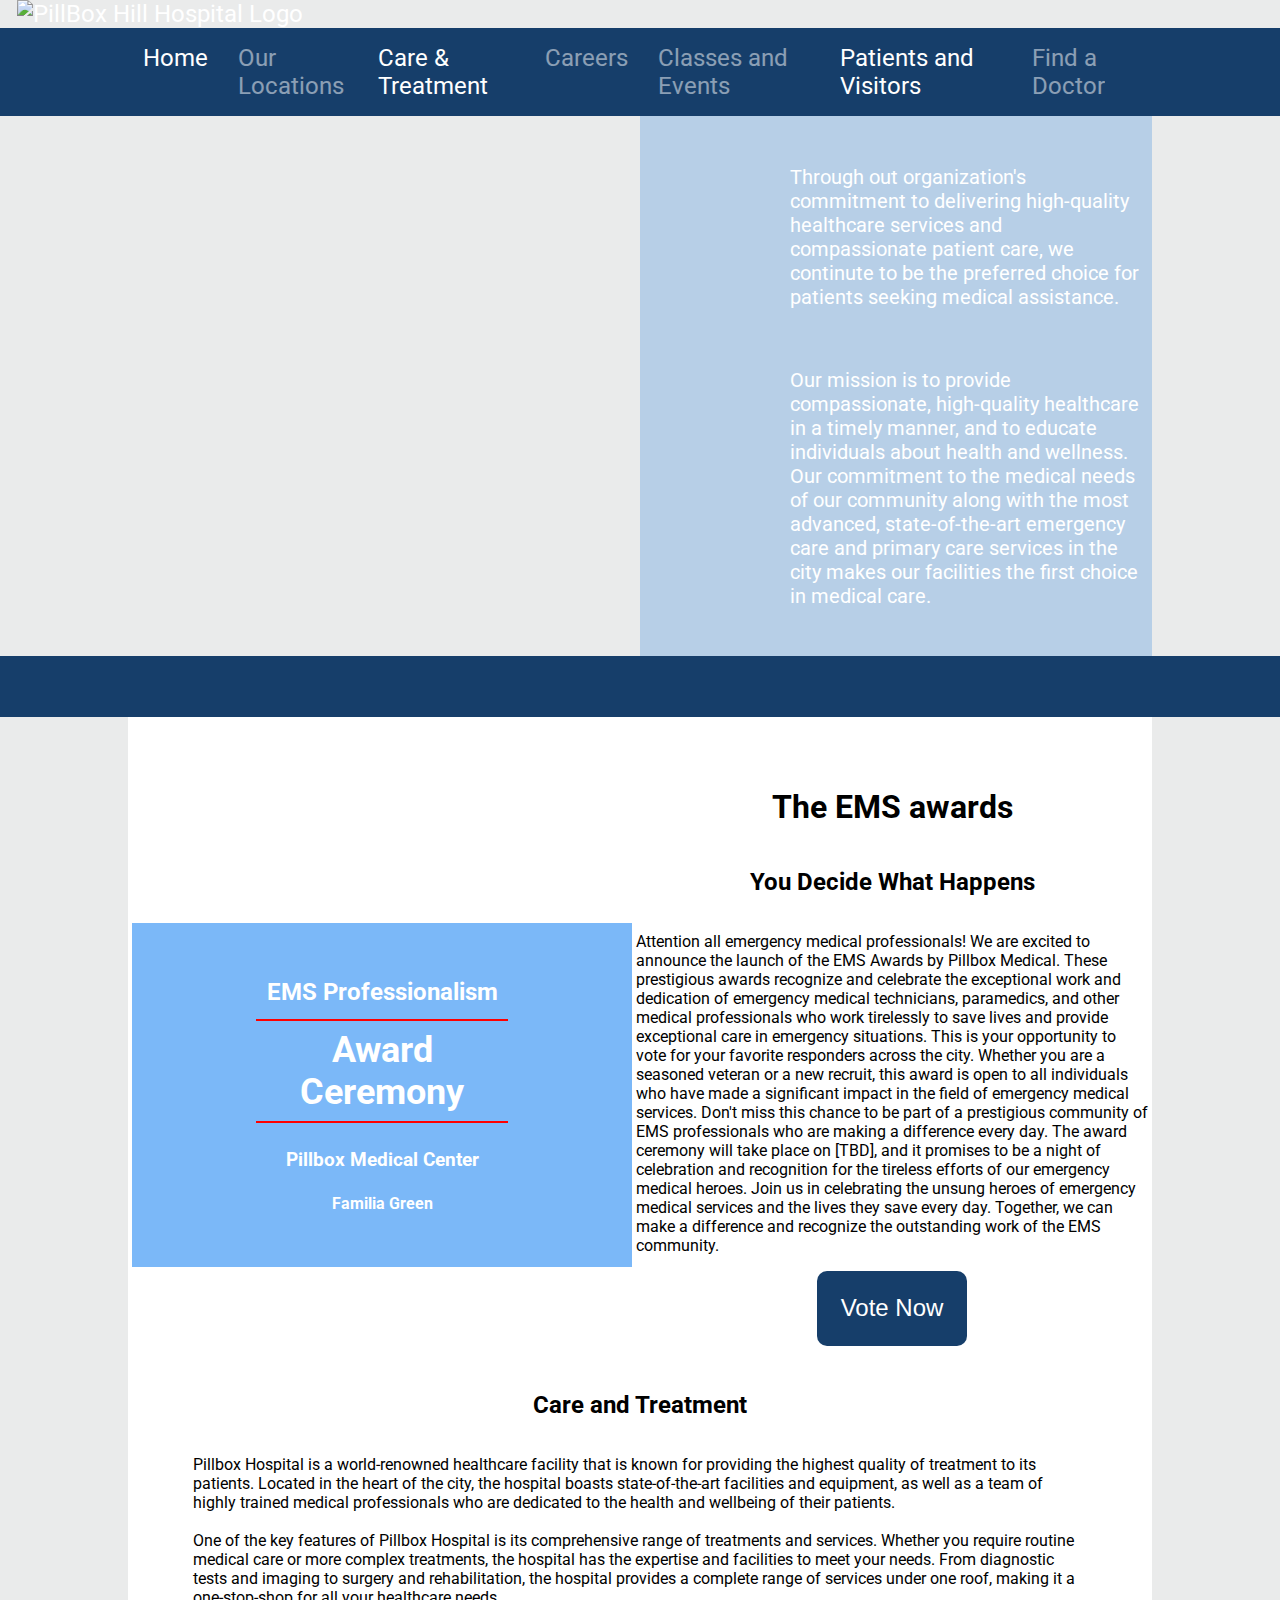
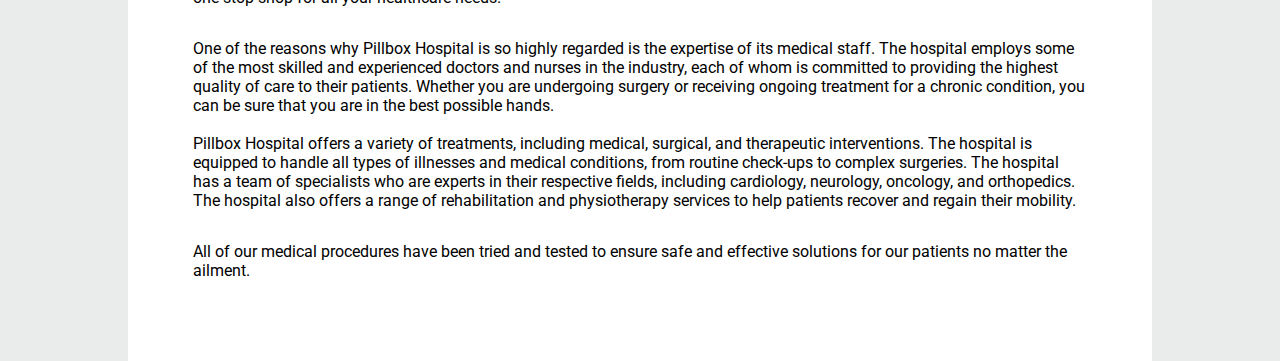
==== care+treatment.html @ 552f7b74 "Enable some nav links" ====
<!DOCTYPE html>
<html lang="en">

<head>
    <meta charset="UTF-8">
    <meta http-equiv="X-UA-Compatible" content="IE=edge">
    <meta name="viewport" content="width=device-width, initial-scale=1.0">
    <title>Pillbox Hill Hospital</title>
    <link rel="stylesheet" href="main.css">
    <link rel="preconnect" href="https://fonts.googleapis.com">
    <link rel="preconnect" href="https://fonts.gstatic.com" crossorigin>
    <link href="https://fonts.googleapis.com/css2?family=Roboto&display=swap" rel="stylesheet">

</head>

<body>
    <!-- Header Begin -->
    <div class="header-wrapper">
        <div class="logo__container">
            <a href="/index.html" class="logo_link"><img class="logo" src="/images/PillboxHill.png"
                    alt="PillBox Hill Hospital Logo"></a>
        </div>
        <div class="header">
            <div class="link-wrapper">
                <ul class="navLinks">
                    <li class="navItem special"><span><a href="/index.html">Home</a></span></li>
                    <li class="navItem disabled"><span class="isDisabled"><a href="/congrats.html">Our
                                Locations</a></span></li>
                    <li class="navItem"><span><a href="/care+treatment.html">Care & Treatment</a></span></li>
                    <li class="navItem disabled"><span class="isDisabled"><a href="/congrats.html">Careers</a></span>
                    </li>
                    <li class="navItem disabled"><span class="isDisabled"><a href="/congrats.html">Classes and
                                Events</a></span></li>
                    <li class="navItem"><span><a href="/patients+visitors.html">Patients and
                                Visitors</a></span></li>
                    <li class="navItem disabled"><span class="isDisabled"><a href="/congrats.html">Find a
                                Doctor</a></span></li>
                </ul>
            </div>
        </div>
    </div>
    <!-- Header End -->

    <!-- Hero Begin -->

    <div class="hero__wrapper">
        <div class="hero">
            <div class="hero-text">
                <p class="hero-p">Through out organization's commitment to delivering high-quality healthcare services
                    and compassionate patient care, we continute to be the preferred choice for patients seeking medical
                    assistance.
                </p>
                <br>
                <p class="hero-p">Our mission is to provide compassionate, high-quality healthcare in a timely manner,
                    and to educate individuals about health and wellness. Our commitment to the medical needs of our
                    community along with the most advanced, state-of-the-art emergency care and primary care services in
                    the city makes our facilities the first choice in medical care.</p>
            </div>
        </div>
    </div>
    <div class="divider"></div>

    <!-- Hero End -->
    <!-- Main -->

    <div class="main">
        <div class="adSpace"></div>
        <div class="content">
            <div class="text">
                <div class="EMT_awards">
                    <div class="banner">
                        <div class="EMS_title">
                            <h2>EMS Professionalism</h2>
                            <hr class="ems-divider">
                            <h1>Award</h1>
                            <h1>Ceremony</h1>
                            <hr class="ems-divider">
                            <h3>Pillbox Medical Center</h3>
                            <h4>Familia Green</h4>
                        </div>
                    </div>
                    <div class="ems-text">
                        <h1>The EMS awards</h1>
                        <h2>You Decide What Happens</h2>
                        <p>
                            Attention all emergency medical professionals! We are excited to announce the launch of the
                            EMS Awards by Pillbox Medical. These prestigious awards recognize and celebrate the
                            exceptional work and dedication of emergency medical technicians, paramedics, and other
                            medical professionals who work tirelessly to save lives and provide exceptional care in
                            emergency situations.

                            This is your opportunity to vote for your favorite responders across the city. Whether you
                            are a seasoned veteran or a new recruit, this award is open to all individuals who have made
                            a significant impact in the field of emergency medical services.

                            Don't miss this chance to be part of a prestigious community of EMS professionals who are
                            making a difference every day. The award ceremony will take place on [TBD], and it promises
                            to be a night of celebration and recognition for the tireless efforts of our emergency
                            medical heroes.

                            Join us in celebrating the unsung heroes of emergency medical services and the lives they
                            save every day. Together, we can make a difference and recognize the outstanding work of the
                            EMS community.
                        </p>
                        <a href="/ems_awards.html"><button class="vote-btn">Vote Now</button></a>
                    </div>
                </div>
                <div class="info">
                    <h2>Care and Treatment</h2>
                    <div class="info-text">
                        <p>
                            Pillbox Hospital is a world-renowned healthcare facility that is known for providing the
                            highest quality of treatment to its patients. Located in the heart of the city, the hospital
                            boasts state-of-the-art facilities and equipment, as well as a team of highly trained
                            medical professionals who are dedicated to the health and wellbeing of their patients.
                            <br>
                            <br>
                            One of the key features of Pillbox Hospital is its comprehensive range of treatments and
                            services. Whether you require routine medical care or more complex treatments, the hospital
                            has the expertise and facilities to meet your needs. From diagnostic tests and imaging to
                            surgery and rehabilitation, the hospital provides a complete range of services under one
                            roof, making it a one-stop-shop for all your healthcare needs.
                        </p>
                        <p>
                            One of the reasons why Pillbox Hospital is so highly regarded is the expertise of its medical staff. The hospital employs some of the most skilled and experienced doctors and nurses in the industry, each of whom is committed to providing the highest quality of care to their patients. Whether you are undergoing surgery or receiving ongoing treatment for a chronic condition, you can be sure that you are in the best possible hands.
                            <br>
                            <br>
                            Pillbox Hospital offers a variety of treatments, including medical, surgical, and therapeutic interventions. The hospital is equipped to handle all types of illnesses and medical conditions, from routine check-ups to complex surgeries. The hospital has a team of specialists who are experts in their respective fields, including cardiology, neurology, oncology, and orthopedics. The hospital also offers a range of rehabilitation and physiotherapy services to help patients recover and regain their mobility.
                        </p>
                        <p>
                            All of our medical procedures have been tried and tested to ensure safe and effective solutions for our patients no matter the ailment.
                        </p>
                    </div>
                </div>
            </div>
        </div>
        <div class="adSpace"></div>
    </div>

    <!-- Main End -->
</body>

</html>
---- main.css ----
body {
    padding: 0;
    margin: 0;
    display: flex;
    align-items: center;
    flex-direction: column;
    max-width: 100vw;
    font-family: 'Roboto', sans-serif;
    background-color: #eaebeb;
    margin: auto;
}

.header-wrapper {
    width: 100%;
    display: flex;
    justify-content: center;
    align-items: flex-start;
    background-color: #eaebeb;
    flex-direction: column;
}
.logo__container {
    width: 25%;
    display: flex;
    justify-content: center;
    align-items: center;
}
.logo {
    width: 100%;
    height: 100%;
}
.header {
    width: 100%;
    display: flex;
    justify-content: center;
    align-items: center;
    background-color: #163e6a;
}
a {
    color: #fff;
    font-size: 24px;
    text-decoration: none;
}
.isDisabled {
    cursor: not-allowed;
    opacity: 0.5;
  }
  .isDisabled > a {
    display: inline-block;  /* For IE11/ MS Edge bug */
    pointer-events: none;
    text-decoration: none;
  }
  .disabled {
    transition: 0.4s;
  }
  .disabled:hover {
    background-color: #1e5187;
  }
  .link-wrapper {
    display: flex;
    width: 80%;
    justify-content: center;
  }
  .navLinks {
    display: flex;
    justify-content: center;
    justify-content: space-between;
    list-style: none;
    margin: 0;
    padding: 0;
    width: 100%;
  }
  .navItem {
    padding: 16px 15px;
    height: fit-content;
  }
  .special {
    transition: 0.4s;
  }
  .special:hover {
    background-color: #2865a7;
  }
  .hero__wrapper {
    width: 100%;
    height: 540px;
    background-image: url("/images/PillboxInterior.png");
    background-repeat: no-repeat;
    background-size: cover;
    background-position: center;
    display: flex;
    justify-content: center;
    align-items: center;
  }
  .hero {
    display: flex;
    justify-content: flex-end;
    align-items: center;
    width: 80%;
    height: 100%;
  }
  .hero-text {
    display: flex;
    justify-content: center;
    align-items: center;
    flex-direction: column;
    width: 50%;
    height: 100%;
    background-color: #4a92de50;
  }
  .hero-p {
    font-size: 20px;
    margin-left: 150px;
    margin-right: 10px;
    color: #fff;
  }

  .divider {
    height: 61px;
    width: 100%;
    background-color: #163e6a;
  }
  .main {
    display: flex;
    justify-content: center;
    width: 100%;
  }
  .content {
    width: 80%;
    background-color: #fff;
    display: flex;
    flex-direction: column;
    justify-content: center;
    align-items: center;
    padding-top: 50px;
    padding-bottom: 50px;
  }
  .location__container {
    display: flex;
    justify-content: space-evenly;
    padding: 25px 0;
    width: 100%;
  }
  .location {
    display: flex;
    flex-direction: column;
    justify-content: center;
    align-items: center;
    width: 50%;
  }
  .location > h2 {
    margin: 5px;
  }
  .googleMaps {
    height: fit-content;
    display: flex;
    justify-content: center;
    width: 50%;
  }
  .text {
    display: flex;
    justify-content: center;
    flex-direction: column;
  }
  .info {
    display: flex;
    flex-direction: column;
    justify-content: center;
    align-items: center;
    padding: 15px;
  }
  .info-text {
    display: flex;
    flex-direction: column;
    justify-content: center;
    align-items: center;
    width: 90%;
  }
  .EMT_awards {
    width: 100%;
    display: flex;
    justify-content: space-evenly;
    flex-direction: row;
  }
  .banner {
    background-image: url("/images/EMS_Banner.png");
    background-size: cover;
    background-position: center;
    width: 500px;
    height: 500px;
    display: flex;
    flex-direction: column;
    justify-content: flex-end;
    align-items: center;
    color: white;
  }
  .vote-btn {
    width: 150px;
    height: 75px;
    background-color: #163e6a;
    color: white;
    border-style: none;
    border-radius: 10px;
    padding: 10px;
    margin-bottom: 10px;
    font-size: 24px;
  }
  button:hover {
    cursor: pointer;
  }
  .EMS_title {
    display: flex;
    justify-content: center;
    align-items: center;
    flex-direction: column;
    width: 100%;
    background-color: #0075f284;
    padding: 50px 0;
  }
  .EMS_title > h1 {
    margin: 0;
    font-size: 36px;
  }
  .EMS_title > h2 {
    margin: 5px;
  }
  .EMS_title > h4 {
    margin: 4px;
  }
  .ems-divider {
    border: 1px solid red;
    width: 50%;
  }
  .ems-text {
    width: 50%;
    display: flex;
    flex-direction: column;
    justify-content: flex-start;
    align-items: center;
  }
  .adSpace {
    width: 10%;
  }
  @keyframes colorize {
    0% {background-color: rgb(162, 209, 255);color: black}
    50% {background-color: #0075f2; color: white;}
    100% {background-color: rgb(162, 209, 255); color: black}
  }
  .logo_link {
    padding: 0;
    margin: 0;
    display: flex;
    height: fit-content;
  }
  .EMT_awards-b {
    width: 100%;
    display: flex;
    justify-content: space-evenly;
    flex-direction: row;
    align-items: center;
  }
  .finePrint {
    font-size: 10px;
  }
/* .poll {
    
} */
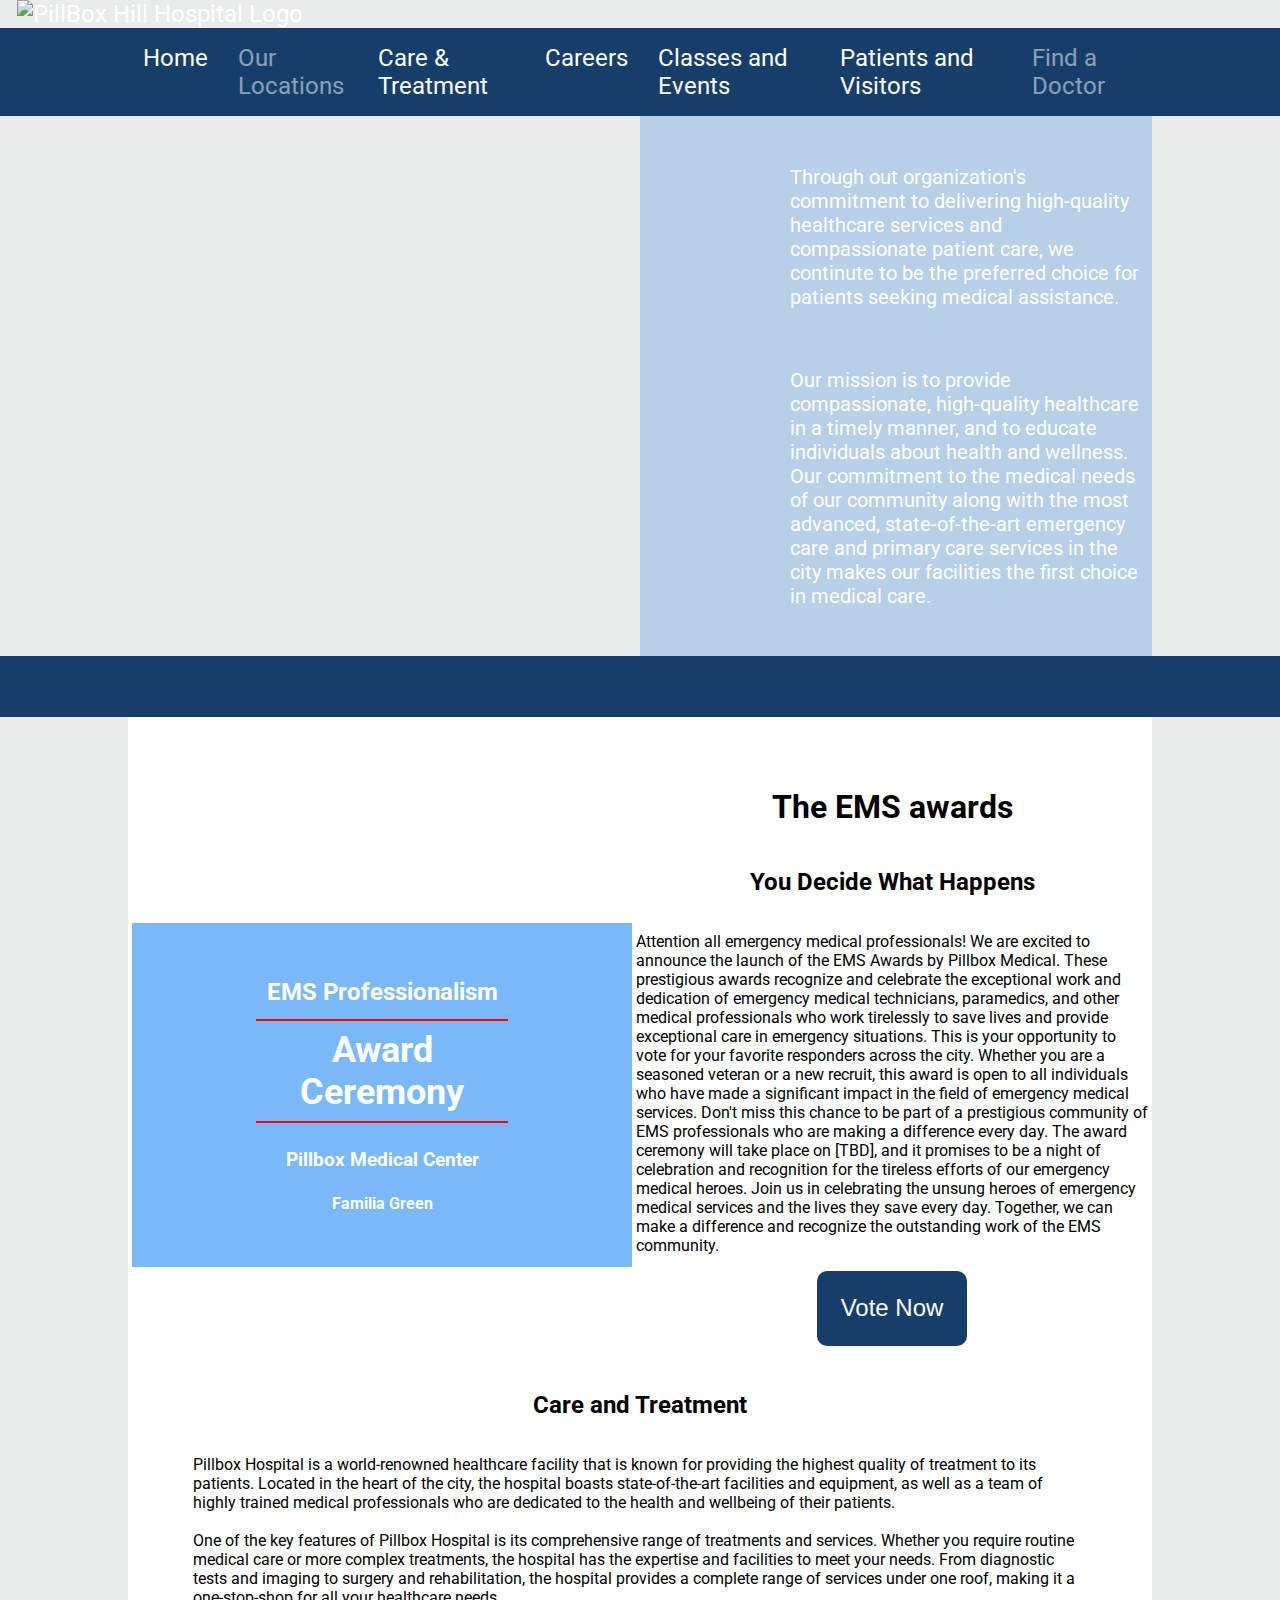
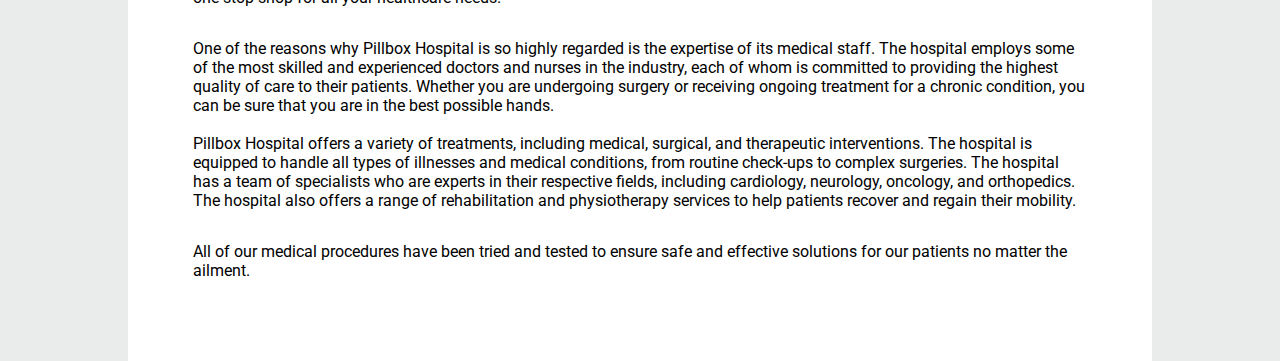
==== commit 9cbd4a88: "Fix navLinks" ====
--- a/care+treatment.html
+++ b/care+treatment.html
@@ -10,7 +10,7 @@
     <link rel="preconnect" href="https://fonts.googleapis.com">
     <link rel="preconnect" href="https://fonts.gstatic.com" crossorigin>
     <link href="https://fonts.googleapis.com/css2?family=Roboto&display=swap" rel="stylesheet">
-
+    <script src="/main.js" defer></script>
 </head>
 
 <body>
@@ -23,15 +23,15 @@
         <div class="header">
             <div class="link-wrapper">
                 <ul class="navLinks">
-                    <li class="navItem special"><span><a href="/index.html">Home</a></span></li>
-                    <li class="navItem disabled"><span class="isDisabled"><a href="/congrats.html">Our
+                    <li class="navItem special" id="first"><span><a href="/index.html">Home</a></span></li>
+                    <li class="navItem special"><span class="isDisabled"><a href="/congrats.html">Our
                                 Locations</a></span></li>
                     <li class="navItem"><span><a href="/care+treatment.html">Care & Treatment</a></span></li>
-                    <li class="navItem disabled"><span class="isDisabled"><a href="/congrats.html">Careers</a></span>
+                    <li class="navItem special"><span ><a href="/careers.html">Careers</a></span>
                     </li>
-                    <li class="navItem disabled"><span class="isDisabled"><a href="/congrats.html">Classes and
+                    <li class="navItem special"><span><a href="/classes+events.html">Classes and
                                 Events</a></span></li>
-                    <li class="navItem"><span><a href="/patients+visitors.html">Patients and
+                    <li class="navItem special"><span><a href="/patients+visitors.html">Patients and
                                 Visitors</a></span></li>
                     <li class="navItem disabled"><span class="isDisabled"><a href="/congrats.html">Find a
                                 Doctor</a></span></li>
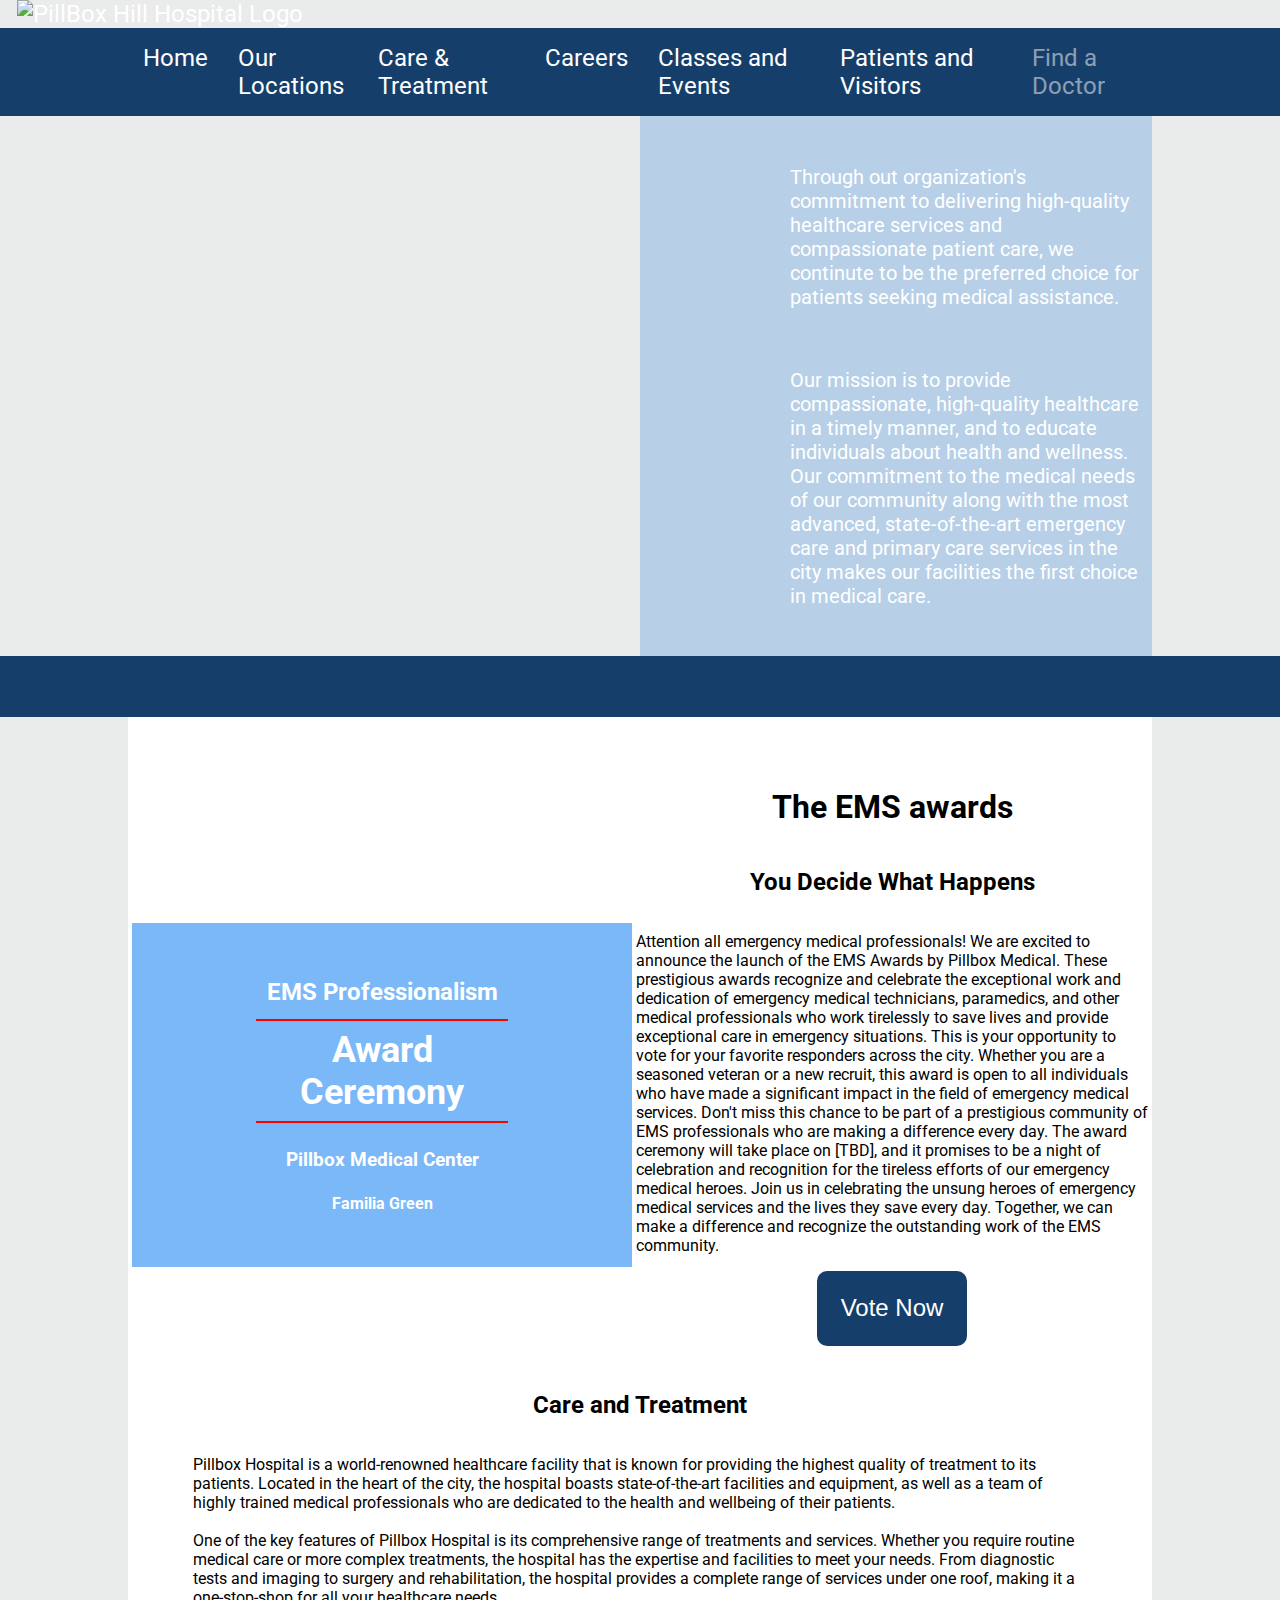
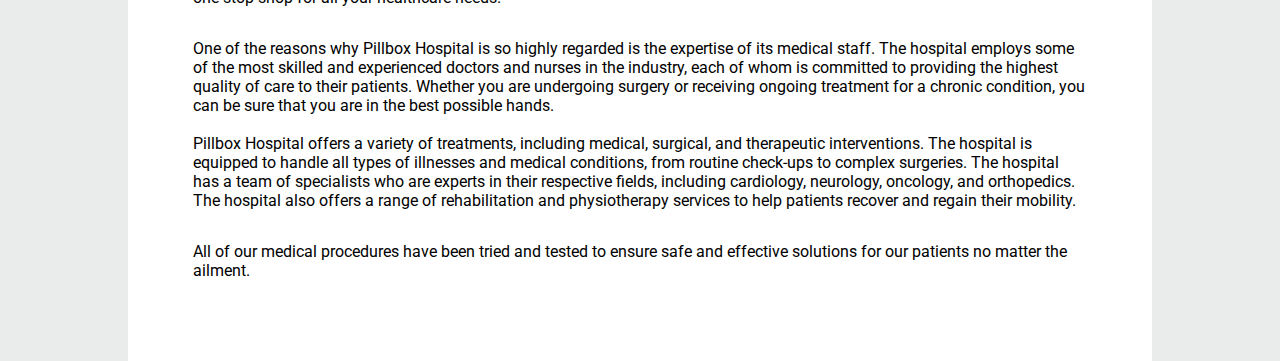
==== commit 20495ace: "Add locations, fix nav links" ====
--- a/care+treatment.html
+++ b/care+treatment.html
@@ -24,7 +24,7 @@
             <div class="link-wrapper">
                 <ul class="navLinks">
                     <li class="navItem special" id="first"><span><a href="/index.html">Home</a></span></li>
-                    <li class="navItem special"><span class="isDisabled"><a href="/congrats.html">Our
+                    <li class="navItem special"><span><a href="/locations.html">Our
                                 Locations</a></span></li>
                     <li class="navItem"><span><a href="/care+treatment.html">Care & Treatment</a></span></li>
                     <li class="navItem special"><span ><a href="/careers.html">Careers</a></span>
